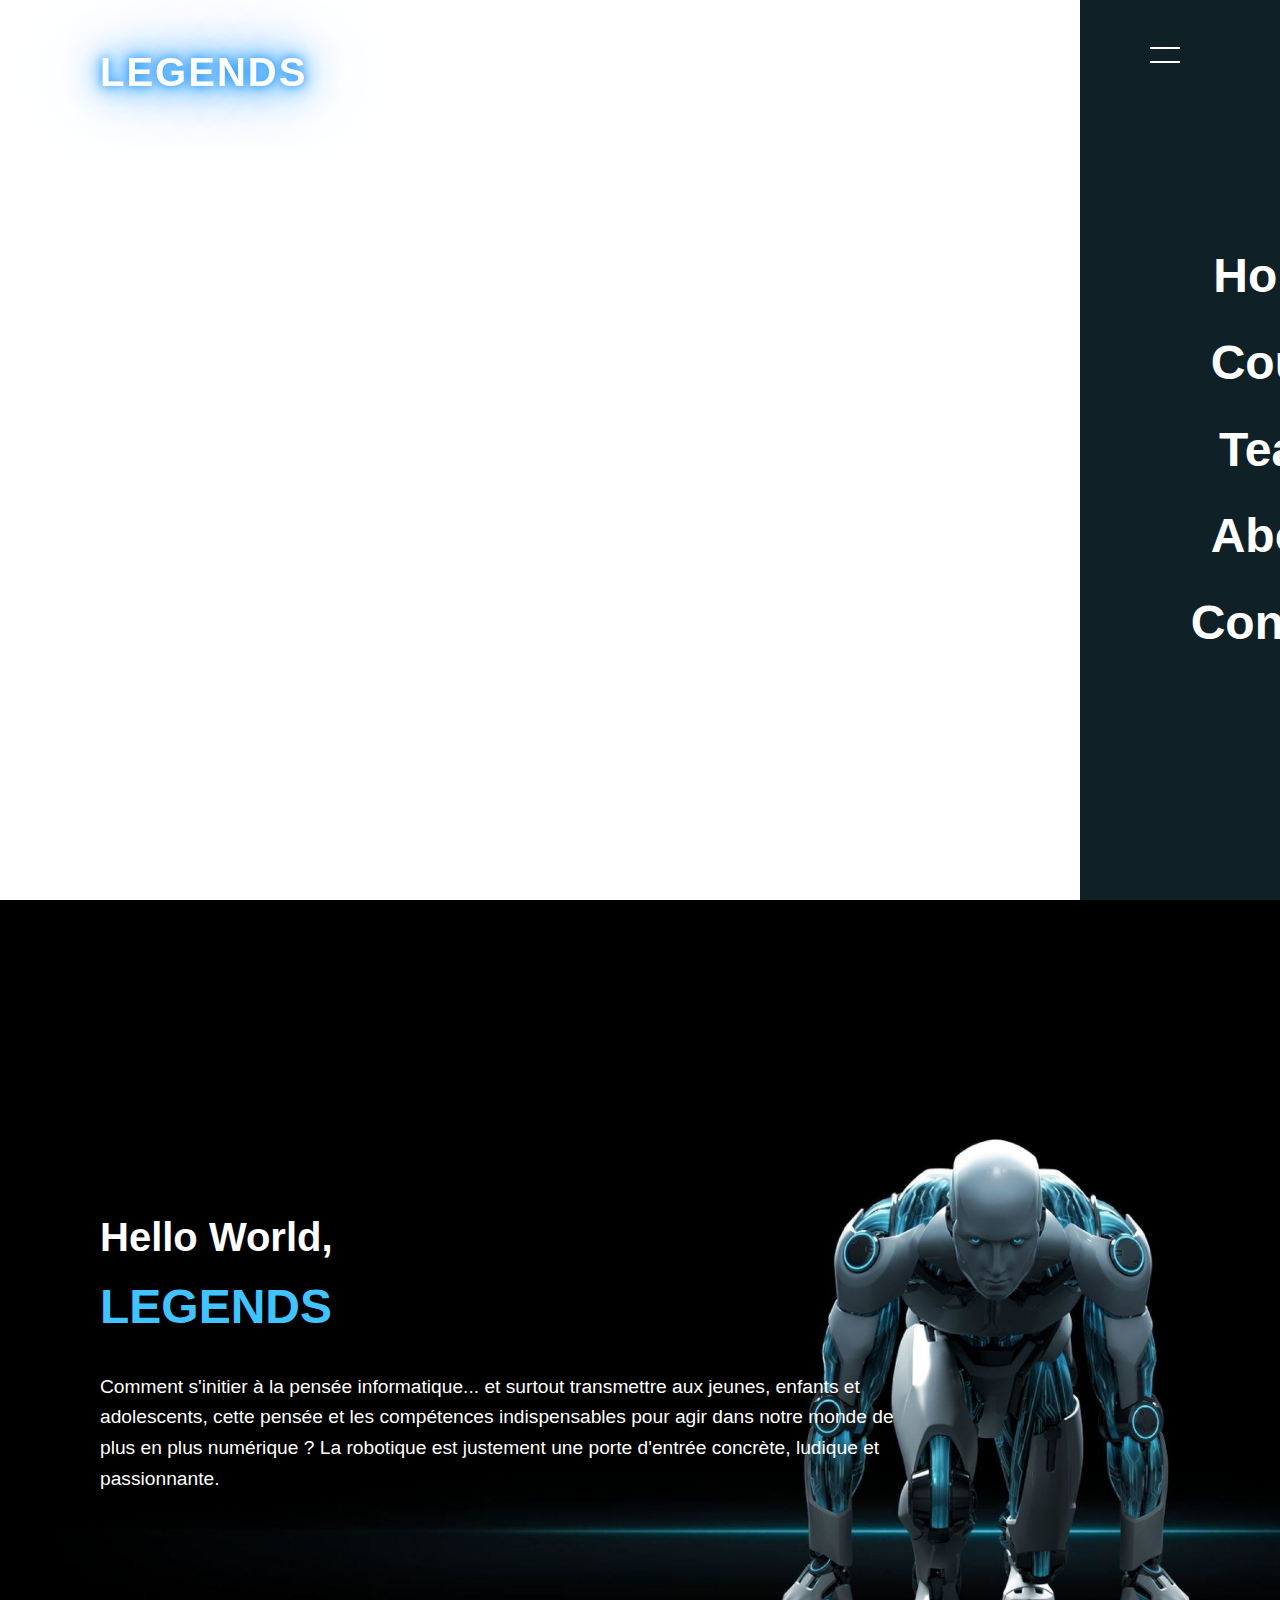
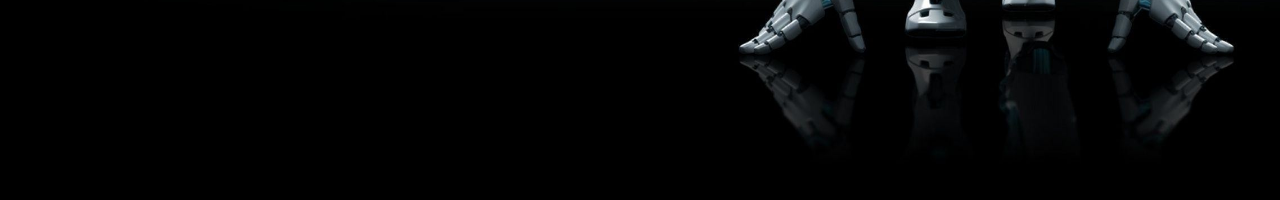
==== index.html @ ca295562 "Update index.html" ====
<!DOCTYPE html>
<html>
<head>
	<title>Robotic</title>
	<link rel="icon"   href="img/robot.png">
	<meta name="viewport" content="width=device-width, initial-scale=1.0">
	<meta charset="utf-8">
	<link rel="stylesheet" type="text/css" href="style/style.css">
</head>
<body>
	<div class="concharger">

  <div class="rain">
    <div class="drop"></div>
    <div class="waves">
      <div></div>
      <div></div>
    </div>
    <div class="splash"></div>
    <div class="particles">
      <div></div>
      <div></div>
      <div></div>
      <div></div>
    </div>
  </div>

  <div class="rain">
    <div class="drop"></div>
    <div class="waves">
      <div></div>
      <div></div>
    </div>
    <div class="splash"></div>
    <div class="particles">
      <div></div>
      <div></div>
      <div></div>
      <div></div>
    </div>
  </div>

  <div class="rain">
    <div class="drop"></div>
    <div class="waves">
      <div></div>
      <div></div>
    </div>
    <div class="splash"></div>
    <div class="particles">
      <div></div>
      <div></div>
      <div></div>
      <div></div>
    </div>
  </div>

  <div class="rain">
    <div class="drop"></div>
    <div class="waves">
      <div></div>
      <div></div>
    </div>
    <div class="splash"></div>
    <div class="particles">
      <div></div>
      <div></div>
      <div></div>
      <div></div>
    </div>
  </div>

  <div class="rain">
    <div class="drop"></div>
    <div class="waves">
      <div></div>
      <div></div>
    </div>
    <div class="splash"></div>
    <div class="particles">
      <div></div>
      <div></div>
      <div></div>
      <div></div>
    </div>
  </div>

  <div class="rain">
    <div class="drop"></div>
    <div class="waves">
      <div></div>
      <div></div>
    </div>
    <div class="splash"></div>
    <div class="particles">
      <div></div>
      <div></div>
      <div></div>
      <div></div>
    </div>
  </div>

  <div class="rain">
    <div class="drop"></div>
    <div class="waves">
      <div></div>
      <div></div>
    </div>
    <div class="splash"></div>
    <div class="particles">
      <div></div>
      <div></div>
      <div></div>
      <div></div>
    </div>
  </div>

  <div class="rain">
    <div class="drop"></div>
    <div class="waves">
      <div></div>
      <div></div>
    </div>
    <div class="splash"></div>
    <div class="particles">
      <div></div>
      <div></div>
      <div></div>
      <div></div>
    </div>
  </div>

  <div class="rain">
    <div class="drop"></div>
    <div class="waves">
      <div></div>
      <div></div>
    </div>
    <div class="splash"></div>
    <div class="particles">
      <div></div>
      <div></div>
      <div></div>
      <div></div>
    </div>
  </div>

</div>
	<div class="containe">
	<header>
	<a href="#" onclick="window.location.reload()" class="logo">Legends</a>	
	<div class="chreta" id="toggle" onclick="toggle()"></div>
	</header>
	<section class="home" id="sec">
		<div class="content">
		<h2>Hello World,<br><span> LEGENDS</span></h2>
		<br>
		<p>Comment s'initier  à la pensée informatique... et surtout transmettre aux jeunes, enfants et adolescents, cette pensée et les compétences indispensables pour agir dans notre monde de plus en plus numérique ? La robotique est justement une porte d'entrée concrète, ludique et passionnante.</p>
		</div>
		</section>

		<section class="home" id="Cours">
		<div class="content">
		<h2><span>Cours :</span></h2>
		<br>
		<p>Currently working on that !</p>
		</div>
		<div class="object"></div>
		</section>

		<section class="home" id="team">
			<h1 style="">Team :</h1>
			<div class="container">
			<div class="box">
				<div class="imgBx">
					<img src="img/faouzi.png">
				</div>
				<div class="conten">
					<h2>Faouzi ELBAKRI</h2>
					<p>19 ans,étudiant de l'ESEFA spécialité informatique,Une de mes compétences est la programmation.</p>
				</div>
			</div>
			<div class="box">
				<div class="imgBx">
					<img src="img/oumaima.png">
				</div>
				<div class="conten">
					<h2>Oumaima GUENNA</h2>
					<p>21 ans ,étudiante de l'ESEFA spécialité informatique, dynamique et courageuse</p>
				</div>
			</div>
			<div class="box">
				<div class="imgBx">
					<img src=" img/issam.png">
				</div>
				<div class="conten">
					<h2>Aissma ZAHID</h2>
					<p>19 ans, étudiant en ESEFA filière Informatique-Enseignement secondaire,Efficace et curieux .</p>
				</div>
			</div>
			<div class="box">
				<div class="imgBx">
					<img src="img/img4.jpg">
				</div>
				<div class="conten">
					<h2>Title</h2>
					<p>Lorem ipsum dolor sit amet, consectetur adipisicing elit, sed do eiusmod
					tempor incididunt ut labore et dolore magna aliqua.</p>
				</div>
			</div>
		</div>
		</section>

		<section class="home" id="about">
			<div class="content">
		<h2><span>About :</span></h2>
		<br>
		<p>Dans ce cours, nous apprendrons comment réaliser un cours de robotique de 10 heures pour les élèves du tronc commun. <br>
		Pour cela, il est nécessaire de définissez quelques notions pédagogiques que vous allez découvrir tout au long de ce cours tels que, la démarche didactique qui est essentielle pour la réalisation d’un cours, la pédagogie et les stratégies utilisées, la didactique, les compétences et les objectifs etc. <br>
		Petite définition avant de passer au plus sérieux <br>
		La <b style="color: #40c3f0">Robotique</b> est la science de la robotisation, de  la conception et la construction de robots ou plus simplement de machines automatiques. Sa pratique réunie des savoir-faire techniques et des connaissances scientifiques des domaines de l'électronique, de l'informatique et de la mécanique
		.</p>
		</div>
		</section>

		<section class="home" id="contact">
			<div class="grouper">
		<form action="index.php" id="form" method="post">
		<h2>Contact Us</h2>
		<div class="row100">
			<div class="col">
				<div class="inputBox">
					<input type="text"  required="required" id="fname" name="fname" form="form">
					<span class="text"> First Name</span>
					<span class="line"></span>
				</div>
			</div>
			<div class="col">
				<div class="inputBox">
					<input type="text"  required="required"  id="lname" name="lname" form="form">
					<span class="text"> Last Name</span>
					<span class="line"></span>
				</div>
			</div>
		</div>
		<div class="row100">
			<div class="col">
				<div class="inputBox">
					<input type="email"  required="required" id="email" name="email" form="form">
					<span class="text"> Email</span>
					<span class="line"></span>
				</div>
			</div>
			<div class="col">
				<div class="inputBox">
					<input form="" type="tel"  required="required" id="tel" name="tel" form="form">
					<span class="text"> Mobile</span>
					<span class="line"></span>
				</div>
			</div>
		</div>
		<div class="row100">
			<div class="col">
				<div class="inputBox textarea" >
					<textarea id="textarea" name="textarea" required="required" form="form" ></textarea>
					<span class="text"> Type your message here</span>
					<span class="line"></span>
				</div>
			</div>
		</div>
		<div class="row100">
			<div class="col">
				<div class="sendico" ></div>
				<input type="submit" value="Send" form="form">
			</div>
		</div>
		</form>	
	</div>
		
		</section>
		<div id="navigation">
			<ul>
				<li><a href="#sec" data-text= "Home">Home</a></li>
				<li><a href="#Cours" data-text= "Cours">Cours</a></li>
				<li><a href="#team" data-text="Team">Team</a></li>
				<li><a href="#about" data-text= "About">About</a></li>
				<li><a href="#contact" data-text= "Contact">Contact</a></li>
			</ul>
		</div>
	
 	</div>
		<script src="js/script.js"></script>
</body>
</html>
---- style/style.css ----
@import	url('https://fonts.google.com/specimen/Baloo+Paaji+2?sidebar.open&selection.family=Baloo+Paaji+2:wght@600');
*
{
	margin: 0;
	padding : 0;
	box-sizing: border-box;
	font-family: 'Baloo Paaji 2', sans-serif;
}
$black: #fff;
$white: #000;

@mixin pseudo ($content: '') {
  position: absolute;
  content: $content;
}


.concharger {
  font-family: 'Roboto', sans-serif;
  font-size: 1rem;
  line-height: 1.5;
  display: flex;
  align-items: center;
  justify-content: center;
  margin: 0;
  min-height: 100vh;
  background: $white;
  overflow: hidden;
}

#concharger{
  position: relative;
  transform: scale(0.715);
}

.divider {
  position: absolute;
  z-index: 2;
  top: 65px;
  left: 200px;
  width: 50px;
  height: 15px;
  background: $white;
}

.loading-text {
  position: relative;
  font-size: 3.75rem;
  font-weight: 300;
  margin: 0;
  white-space: nowrap;
  &::before {
    // For dot
    @include pseudo;
    z-index: 1;
    top: 40px;
    left: 115px;
    width: 6px;
    height: 6px;
    background: $black;
    border-radius: 50%;
    animation: dotMove 1800ms cubic-bezier(0.25,0.25,0.75,0.75) infinite;
  }
  .letter {
    display: inline-block;
    position: relative;
    color: $black;
    letter-spacing: 5px;
    &:nth-child(1) {
      // For the letter "L"
      transform-origin: 100% 70%;
      transform: scale(1, 1.275);
      &::before {
        @include pseudo;
        top: 20px;
        left: 0;
        width: 15px;
        height: 40px;
        background: $white;
        transform-origin: 100% 0;
        animation: lineStretch 1800ms cubic-bezier(0.25,0.25,0.75,0.75) infinite;
      }
    }
    &:nth-child(5) {
      // For the letter "i"
      transform-origin: 100% 70%;
      animation: letterStretch 1800ms cubic-bezier(0.25,0.23,0.73,0.75) infinite;
      &::before {
        @include pseudo;
        top: 15px;
        left: 2px;
        width: 9px;
        height: 15px;
        background: $white;
      }
    }
  }
}

// For the dot
@keyframes dotMove {
	0%, 100% {
    transform: rotate(180deg) translate(-110px, -10px) rotate(-180deg);
	}
	50% {
    transform: rotate(0deg) translate(-111px, 10px) rotate(0deg);
	}
}

// For the letter "i"
@keyframes letterStretch {
  0%, 100% {
    transform: scale(1, 0.35);
    transform-origin: 100% 75%;
  }
  8%, 28% {
    transform: scale(1, 2.125);
    transform-origin: 100% 67%;
  }
  37% {
    transform: scale(1, 0.875);
    transform-origin: 100% 75%;
  }
  46% {
    transform: scale(1, 1.03);
    transform-origin: 100% 75%;
  }
  50%, 97% {
    transform: scale(1);
    transform-origin: 100% 75%;
  }
}

// For the letter "L"
@keyframes lineStretch {
  0%, 45%, 70%, 100% {
    transform: scaleY(0.125);
  }
  49% {
    transform: scaleY(0.75);
  }
  50% {
    transform: scaleY(0.875);
  }
  53% {
    transform: scaleY(0.5);
  }
  60% {
    transform: scaleY(0);
  }
  68% {
    transform: scaleY(0.18);
  }
}

@media(min-width: 48rem) {
  #concharger {
    transform: scale(0.725rem);
  }
}

@media(min-width: 62rem) {
  #concharger {
    transform: scale(0.85);
  }
}
//hide when load finish
.concharger.hidden {
    animation: fadeOut 1s;
    animation-fill-mode: forwards;
}

@keyframes fadeOut {
    100% {
        opacity: 0;
        visibility: hidden;
    }
}





h1{
	position: absolute; top: 20%;left: 10%; color : #40c3ff; font-size: 2.5em;
}
.containe {
  width: 100%;
  height: 100vh;
  line-height: 1.6;
  /* CSS Smooth Scroll */
  overflow-y: scroll; 
  scroll-behavior: smooth;
  scroll-snap-type: y ;
}
::-webkit-scrollbar
{
	width: 0;
}

header{
	position: fixed;
	top: 0;
	left: 0;
	width:100%;
	display: flex;
	justify-content: space-between;
	padding: 40px 100px;
	z-index: 10000;
	transition: 0.6s; 
}
header .logo{
	position: relative;
	font-weight: 700;
	color: #fff;
	text-decoration: none;
	font-size: 2.5em;
	text-transform: uppercase;
	letter-spacing: 2px;
	transition: 0.6s;
}
header	#toggle{
	position: relative;
	width: 30px;
	height: 30px;
	cursor: pointer;
	transition: 0.7s;
}
header	#toggle::before{
	content: '';
	position: absolute;
	top: 7px;
	width: 100%;
	height: 2px;
	background: #fff;
}
header	#toggle::after{
	content: '';
	position: absolute;
	bottom:  7px;
	width: 100%;
	height: 2px;
	background: #fff;
}
header a.logo{
	text-shadow: 0 0 10px #2196ff , 0 0 20px #2196ff ,0 0 40px #2196ff ,0 0 80px #2196ff ;
}
header a.logo:hover{
	text-shadow: 0 0 10px #24FE41 , 0 0 20px #24FE41 ,0 0 40px #24FE41 ,0 0 80px #24FE41 ;
}

.chreta.active::before{
	top: 25%;
	left: 25%;
	transform: translate(-50%,-50%) rotate(45deg);
}
.chreta.active::after{
	top: 25%;
	left: 25%;
	transform: translate(-50%,-50%) rotate(-45deg);
}
section {
	position: relative;
	width: 100%;
	min-height: 100vh;
	padding:100px;
	background: url('../img/robot.jpg');  
	background-size: cover;
	display: flex;
	align-items: center;
	transition: 0.5s;
	z-index: 2;
	scroll-snap-align: center;
}
.home.active , .chreta.active {
	transform: translateX(-400px);
}
#navigation{
	position: fixed;
	top: 0;
	right :-200px ;
	width: 400px;
	height: 100vh;
	background: #0F2027;
	z-index: 1;
	display: grid;
	place-items	: center;
	transition: 0.5s;

}
#navigation.active{
	right: 0;
}
#navigation ul
{
  position: relative;
}
#navigation ul li
{
  list-style: none;
  text-align: center;
}
#navigation ul li a
{
  color: #fff;
  text-decoration: none;
  font-size: 3em;
  padding: 5px 20px;
  display: inline-flex;
  font-weight: 700;
  transition: 0.5s;
}
#navigation ul:hover li a
{
  color: #0002;
}
#navigation ul li:hover a
{
  color: #000;
  background: rgba(255,255,255,1);

}
#navigation ul li a:before
{
  content: '';
  position: absolute;
  top: 50%;
  left: 40%;
  transform: translate(-50%,-50%) rotate(90deg);
  display: flex;
  justify-content: center;
  align-items: center;
  font-size: 4em;
  color: rgba(0,0,0,.1);
  border-radius: 50%;
  z-index: -1;
  opacity: 0;
  font-weight: 1000;
  filter: blur(2px);
  text-transform: uppercase;
  letter-spacing: 500px;
  transition: letter-spacing 0.5s,left 0.5s;
}
#navigation ul li a:hover:before
{
  content: attr(data-text);
  opacity: 1;
  left: 50%;
  letter-spacing: 10px;
  width: 1800px;
  height: 1800px;
}
#navigation ul li:nth-child(6n+1) a:before
{
  background-image: linear-gradient(90deg,#56CCF2 ,#2F80ED );
}
#navigation ul li:nth-child(6n+2) a:before
{
	background-image: linear-gradient(-90deg, #fc67fa ,#f4c4f3 );
}
#navigation ul li:nth-child(6n+3) a:before
{
	background-image: linear-gradient(-90deg, #FF5F6D ,#FFC371 );
}
#navigation ul li:nth-child(6n+4) a:before
{
	background-image: linear-gradient(90deg, #38ef7d ,#11998e );
}
#navigation ul li:nth-child(6n+5) a:before
{
	background-image: linear-gradient(90deg, #DA22FF, #9733EE);
}

.content{
	z-index: 3;
	max-width: 800px;
}
.content h2{
	color: #fff;
	font-size: 2.5em;
}
.content h2 span{
	color : #40c3ff;
	font-size: 1.2em;
}
.content p,.conten p {
	font-size : 1.2em;
	color :#fff;
	font-weight: 300;
}


@media(max-width: 767px)
{
	header{
		padding: 20px 50px;
	}
	.home{
		padding: 100px 50px 150px;
	}
	header .logo{
		font-size: 1.5em;
	}
	.home .content p ,
	.home .content a
	{
		font-size: 1em;
	}
	.home.active ,.chreta.active
	{
		transform: translateX(-250px);
	}
	#navigation 
	{
		width: 250px;
	}
	#navigation ul li a
	{
		font-size: 1.5em;
		margin: 5px 0 ;
	}
	.object {
		min-height: 299;
		width: 60%;
		height: 35%;
 		animation: MoveUpDown 3s ease-in-out infinite ;
 		position: absolute;
 		right: 5%;
		bottom: 15%;
		opacity: 20%;
	}
	h2{
		font-size: 1.5em
	}
	h1{
	position: absolute; top: 10%;left: 5%; color : #40c3ff; font-size: 1.5em;
	}

}


section#Cours{
	background: black;
  	z-index: 2;
}


section#team{
	background: black;
  	z-index: 2;
}
section#about {
  background: url('../img/courseeeeee.png') no-repeat center center/cover;
  	z-index: 2;
}

section#contact {
  background:black;
  	z-index: 2;
}




.container
{
	position: relative;
	width: 100%;
	display: flex;
	flex-wrap: wrap;
	justify-content: space-around;
}
.container .box
{
	position: relative;
	width: 280px;
	height: 400px;
	margin: 20px 0;
	box-sizing: border-box;
	overflow: hidden;
}
.container .box .imgBx
{
	position: absolute;
	top: 0;
	left: 0;
	width: 100%;
	height: 100%;
	background: #000;
	clip-path: circle(400px at center 100px);
	transition: 0.5s;
	transition-delay: 0.5s;
	box-shadow: 0 0 10px #2196ff,0 0 40px #2196ff,0 0 80px #2196ff;
}
.container .box:hover .imgBx
{
	clip-path: circle(80px at center 100px);
	transition-delay: 0s;

}
.container .box .imgBx img
{
	position: absolute;
	top: 0;
	left: 0;
	width: 100%;
	height: 100%;
	object-fit: cover;

}
.container .box .conten
{
	position: absolute;
	left: 0;
	bottom: 0;
	width: 100%;
	height: 55%;
	padding: 20px;
	box-sizing: border-box;
	text-align: center;

}
.container .box .conten h2
{
	color: #fff;
	margin: 0;
	padding: 0;
}
.container .box .conten a
{
	text-decoration: none;
	background: #fff;
	color: #fff;
	font-size: 1em;
	padding: 5px;
	display: inline-block;
}
.container .box .conten h2,
.container .box .conten p,
.container .box .conten a
{
	opacity: 0;
	transition: 0.5s;
	transform: translateY(20px);
}
.container .box:hover .conten h2
{
	opacity: 1;
	transform: translateY(0);
	transition-delay: 0.5s
}
.container .box:hover .conten p
{
	opacity: 1;
	transform: translateY(0);
	transition-delay: 0.7s
}
.container .box:hover .conten a
{
	opacity: 1;
	transform: translateY(0);
	transition-delay: 0.9s
}

div .object{
	content: url('../img/robot.png');
}
.object {
  min-height: 299;
  min-width: 272;
  animation: MoveUpDown 3s ease-in-out infinite ;
  position: absolute;
  right: 10%;
  bottom: 25%;

}

@keyframes MoveUpDown {
  0%, 100% {
  	right: 10%;
    bottom: 25%;
  }
  50% {
    right: 10%;
    bottom: 15%;
  }
}




.grouper {
  width: 100%;
  padding:20px;
}
.grouper h2{
  width: 100%;
  color: #45f3ff;
  font-size: 36px 
}
.grouper .row100{
  position: relative;
  width: 100%;
  display: grid;
  grid-template-columns: repeat(auto-fit,minmax(300px,1fr));
} 
.grouper .row100 .col {
  position: relative;
  width: 100%;
  padding: 0 10px;
  margin: 30px 0 10px;
  transition: 0.5s
}
.grouper .row100 .inputBox {
  position: relative;
  width: 100%;
  height: 40px;
  color: #45f3ff;
}

.grouper .row100 .inputBox input,
.grouper .row100 .inputBox.textarea textarea{
  position: absolute;
  width: 100%;
  height: 100%;
  background: transparent;
  box-shadow: none;
  border: none;
  outline: none;
  font-size: 18px;
  padding: 0 10px;
  z-index: 1;
  color: #000;
}
.grouper .row100 .inputBox .text{
  position: absolute;
  top: 0;
  left: 0;
  line-height: 40px;
  font-size: 18px;
  padding: 0 10px;
  display: block;
  transition: 0.5s;
  pointer-events: none; 
}
.grouper .row100 .inputBox input:focus + .text, 
.grouper .row100 .inputBox input:valid + .text,
.grouper .row100 .inputBox input:focus + .email, 
.grouper .row100 .inputBox input:valid + .email{
 top: -35px;
 left: -10px;
}
.grouper .row100 .inputBox .line{
  position: absolute;
  bottom: 0;
  display: block;
  width: 100%;
  height: 2px;
  background: #54f3ff;
  transition: 0.5s;
  border-radius: 2px;
  pointer-events: none;
}
.grouper .row100 .inputBox input:focus ~ .line, 
.grouper .row100 .inputBox input:valid ~ .line{
  height: 100%;
}
.grouper .row100 .inputBox.textarea{
  position: relative;
  width: 100%;
  height: 100px;
  padding: 10px 0;
}
.grouper .row100 .inputBox.textarea textarea{
  height: 100%;
  resize: none;
}
.grouper .row100 .inputBox textarea:focus + .text, 
.grouper .row100 .inputBox textarea:valid + .text{
 top: -35px;
 left: -10px;
}
.grouper .row100 .inputBox textarea:focus ~ .line, 
.grouper .row100 .inputBox textarea:valid ~ .line{
  height: 100%;
}
input[type="submit"]{
  border: none;
  padding: 7px 35px;
  cursor: pointer;
  outline: none;
  background: #45f3ff;
  color: #000;
  font-size: 18px;
  border-radius: 2px;
}
div .sendico{
  position: absolute;
  max-width: 25px;
  max-height: 25px;
  content: url('../img/send.png');
  z-index: 5;
  left: 14px;
  top: 5px;
}
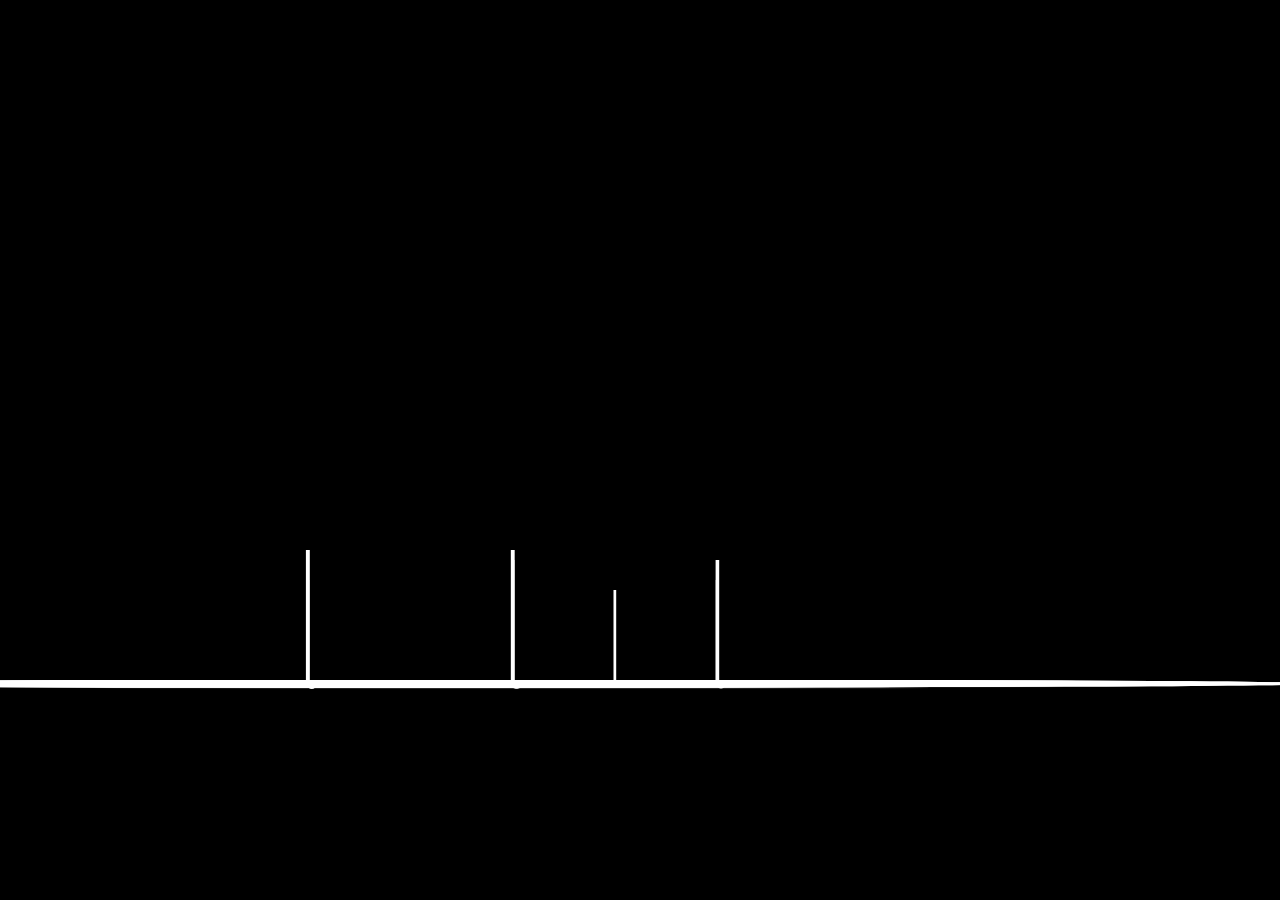
==== commit e45e68b2: "Update index.html" ====
--- a/index.html
+++ b/index.html
@@ -7,23 +7,11 @@
 	<meta charset="utf-8">
 	<link rel="stylesheet" type="text/css" href="style/style.css">
 </head>
-<body>
-	<div class="concharger">
-
-  <div class="rain">
-    <div class="drop"></div>
-    <div class="waves">
-      <div></div>
-      <div></div>
-    </div>
-    <div class="splash"></div>
-    <div class="particles">
-      <div></div>
-      <div></div>
-      <div></div>
-      <div></div>
-    </div>
-  </div>
+<body onload="des()">
+	<div class="balck" dir="balck"></div>
+	<div class="concharger" id="concharger">
+
+	  <div class="rain"></div>
 
   <div class="rain">
     <div class="drop"></div>
@@ -146,6 +134,7 @@
   </div>
 
 </div>
+
 	<div class="containe">
 	<header>
 	<a href="#" onclick="window.location.reload()" class="logo">Legends</a>	
@@ -163,7 +152,7 @@
 		<div class="content">
 		<h2><span>Cours :</span></h2>
 		<br>
-		<p>Currently working on that !</p>
+		<p>Comment s'initier  à la pensée informatique... et surtout transmettre aux jeunes, enfants et adolescents, cette pensée et les compétences indispensables pour agir dans notre monde de plus en plus numérique ? La robotique est justement une porte d'entrée concrète, ludique et passionnante.</p>
 		</div>
 		<div class="object"></div>
 		</section>
@@ -224,57 +213,28 @@
 		</section>
 
 		<section class="home" id="contact">
-			<div class="grouper">
-		<form action="index.php" id="form" method="post">
-		<h2>Contact Us</h2>
-		<div class="row100">
-			<div class="col">
-				<div class="inputBox">
-					<input type="text"  required="required" id="fname" name="fname" form="form">
-					<span class="text"> First Name</span>
-					<span class="line"></span>
-				</div>
-			</div>
-			<div class="col">
-				<div class="inputBox">
-					<input type="text"  required="required"  id="lname" name="lname" form="form">
-					<span class="text"> Last Name</span>
-					<span class="line"></span>
-				</div>
-			</div>
-		</div>
-		<div class="row100">
-			<div class="col">
-				<div class="inputBox">
-					<input type="email"  required="required" id="email" name="email" form="form">
-					<span class="text"> Email</span>
-					<span class="line"></span>
-				</div>
-			</div>
-			<div class="col">
-				<div class="inputBox">
-					<input form="" type="tel"  required="required" id="tel" name="tel" form="form">
-					<span class="text"> Mobile</span>
-					<span class="line"></span>
-				</div>
-			</div>
-		</div>
-		<div class="row100">
-			<div class="col">
-				<div class="inputBox textarea" >
-					<textarea id="textarea" name="textarea" required="required" form="form" ></textarea>
-					<span class="text"> Type your message here</span>
-					<span class="line"></span>
-				</div>
-			</div>
-		</div>
-		<div class="row100">
-			<div class="col">
-				<div class="sendico" ></div>
-				<input type="submit" value="Send" form="form">
-			</div>
-		</div>
-		</form>	
+				<div class="grouper">
+		<div class="box">
+			<div class="icon">
+				<i class="fa fa-mobile" aria-hidden="true"></i>
+				<h4>Mobile</h4>
+				<h3>+212 6-32-32-38-56</h3>
+			</div>
+		</div>
+		<div class="box">
+			<div class="icon">
+				<i class="fa fa-envelope" aria-hidden="true"></i>
+				<h4>Email<h4>
+				<h3>faouzielbakri@gmail.com</h3>
+			</div>
+		</div>
+		<div class="box">
+			<div class="icon">
+				<i class="fa fa-university" aria-hidden="true"></i>
+				<h4>University</h4>
+				<h3>ESEFA : license d'education Informatique</h3>
+			</div>
+		</div>
 	</div>
 		
 		</section>
--- a/style/style.css
+++ b/style/style.css
@@ -6,176 +6,295 @@
 	box-sizing: border-box;
 	font-family: 'Baloo Paaji 2', sans-serif;
 }
-$black: #fff;
-$white: #000;
-
-@mixin pseudo ($content: '') {
+
+
+.balck{
+  position: fixed;
+  width: 100%;
+  height: 100vh;
+  background: black;
+  z-index:  5000000;
+}
+
+.concharger{
+  z-index:  100000000;
+  top: 20%;
+  position: fixed;
+  width: 100%;
+  height: 100vh;
+  min-width: 80%;
+  max-width: 800px;
+  max-height: 500px;
+  display: grid;
+  grid-template-columns: repeat(1, 1fr);
+  grid-template-rows: repeat(1, 1fr);
+}
+
+.row{
+  display: flex;
+  justify-content: center;
+  align-items: center;
+}
+
+.rain{
+  position: relative;
+  width: 100%;
+  height: 100%;
+}
+
+.rain:nth-of-type(1){
+  --duration: 2.7s;
+  --delay: 1s;
+  transform: translate(10%, 10%) scale(0.9);
+}
+
+.rain:nth-of-type(2){
+  --duration: 2.1s;
+  --delay: 1.2s;
+  transform: translate(-20%, 40%) scale(1.3);
+}
+
+.rain:nth-of-type(3){
+  --duration: 2.3s;
+  --delay: 2s;
+  transform: translate(0%, 50%) scale(1.1);
+}
+
+.rain:nth-of-type(4){
+  --duration: 2s;
+  --delay: 4s;
+  transform: translate(0%, -10%) scale(1.2);
+}
+
+.rain:nth-of-type(5){
+  --duration: 2.5s;
+  --delay: 0s;
+  transform: translate(10%, 0%) scale(0.9);
+}
+
+.rain:nth-of-type(6){
+  --duration: 2s;
+  --delay: 2.7s;
+  transform: translate(-20%, 0%) scale(1);
+}
+
+.rain:nth-of-type(7){
+  --duration: 1.8s;
+  --delay: 1.3s;
+  transform: translate(20%, -40%) scale(1.2);
+}
+
+.rain:nth-of-type(8){
+  --duration: 2.2s;
+  --delay: 0s;
+  transform: translate(20%, 0%) scale(1);
+}
+
+.rain:nth-of-type(9){
+  --duration: 2s;
+  --delay: 0.5s;
+  transform: translate(0%, -10%) scale(1.3);
+}
+
+.drop{
+  background-color: white;
+  width: 3px;
+  height: 100px;
   position: absolute;
-  content: $content;
-}
-
-
-.concharger {
-  font-family: 'Roboto', sans-serif;
-  font-size: 1rem;
-  line-height: 1.5;
-  display: flex;
-  align-items: center;
-  justify-content: center;
-  margin: 0;
-  min-height: 100vh;
-  background: $white;
-  overflow: hidden;
-}
-
-#concharger{
-  position: relative;
-  transform: scale(0.715);
-}
-
-.divider {
+  top: calc(50% - 100px); 
+  left: calc(50% - 1.5px);
+  animation-name: fall;
+  animation-duration: var(--duration);
+  animation-delay: var(--delay);
+  animation-iteration-count: infinite;
+  animation-timing-function: ease-in;
+  animation-fill-mode: backwards;
+}
+
+@keyframes fall{
+  0%{
+    transform: translateY(-120vh);
+  }
+  45%{
+    transform: translateY(0%);
+    opacity: 1;
+  }
+  46%{
+    opacity: 0;
+  }
+  100%{
+    opacity: 0;
+  }
+}
+
+.waves > div{
   position: absolute;
-  z-index: 2;
-  top: 65px;
-  left: 200px;
-  width: 50px;
-  height: 15px;
-  background: $white;
-}
-
-.loading-text {
-  position: relative;
-  font-size: 3.75rem;
-  font-weight: 300;
-  margin: 0;
-  white-space: nowrap;
-  &::before {
-    // For dot
-    @include pseudo;
-    z-index: 1;
-    top: 40px;
-    left: 115px;
-    width: 6px;
-    height: 6px;
-    background: $black;
-    border-radius: 50%;
-    animation: dotMove 1800ms cubic-bezier(0.25,0.25,0.75,0.75) infinite;
-  }
-  .letter {
-    display: inline-block;
-    position: relative;
-    color: $black;
-    letter-spacing: 5px;
-    &:nth-child(1) {
-      // For the letter "L"
-      transform-origin: 100% 70%;
-      transform: scale(1, 1.275);
-      &::before {
-        @include pseudo;
-        top: 20px;
-        left: 0;
-        width: 15px;
-        height: 40px;
-        background: $white;
-        transform-origin: 100% 0;
-        animation: lineStretch 1800ms cubic-bezier(0.25,0.25,0.75,0.75) infinite;
-      }
-    }
-    &:nth-child(5) {
-      // For the letter "i"
-      transform-origin: 100% 70%;
-      animation: letterStretch 1800ms cubic-bezier(0.25,0.23,0.73,0.75) infinite;
-      &::before {
-        @include pseudo;
-        top: 15px;
-        left: 2px;
-        width: 9px;
-        height: 15px;
-        background: $white;
-      }
-    }
-  }
-}
-
-// For the dot
-@keyframes dotMove {
-	0%, 100% {
-    transform: rotate(180deg) translate(-110px, -10px) rotate(-180deg);
-	}
-	50% {
-    transform: rotate(0deg) translate(-111px, 10px) rotate(0deg);
-	}
-}
-
-// For the letter "i"
-@keyframes letterStretch {
-  0%, 100% {
-    transform: scale(1, 0.35);
-    transform-origin: 100% 75%;
-  }
-  8%, 28% {
-    transform: scale(1, 2.125);
-    transform-origin: 100% 67%;
-  }
-  37% {
-    transform: scale(1, 0.875);
-    transform-origin: 100% 75%;
-  }
-  46% {
-    transform: scale(1, 1.03);
-    transform-origin: 100% 75%;
-  }
-  50%, 97% {
+  top:0px;
+  left: 0px;
+  right: 0px;
+  bottom: 0px;
+  border-radius: 50%;
+  border: solid white 3px;
+  animation-name: spread;
+  animation-duration: var(--duration);
+  animation-delay: var(--delay);
+  animation-iteration-count: infinite;
+  animation-timing-function: ease-out;
+  animation-fill-mode: backwards;
+}
+
+.waves > div:nth-child(2){
+  animation-delay: calc(var(--delay) + 0.3s);
+  animation-timing-function: linear;
+}
+
+@keyframes spread{
+  0%{
+    transform: scale(0);
+    opacity: 1;
+  }
+  40%{
+    transform: scale(0);
+    opacity: 1;
+  }
+
+  100%{
     transform: scale(1);
-    transform-origin: 100% 75%;
-  }
-}
-
-// For the letter "L"
-@keyframes lineStretch {
-  0%, 45%, 70%, 100% {
-    transform: scaleY(0.125);
-  }
-  49% {
-    transform: scaleY(0.75);
-  }
-  50% {
-    transform: scaleY(0.875);
-  }
-  53% {
-    transform: scaleY(0.5);
-  }
-  60% {
-    transform: scaleY(0);
-  }
-  68% {
-    transform: scaleY(0.18);
-  }
-}
-
-@media(min-width: 48rem) {
-  #concharger {
-    transform: scale(0.725rem);
-  }
-}
-
-@media(min-width: 62rem) {
-  #concharger {
-    transform: scale(0.85);
-  }
-}
-//hide when load finish
-.concharger.hidden {
-    animation: fadeOut 1s;
-    animation-fill-mode: forwards;
-}
-
-@keyframes fadeOut {
-    100% {
-        opacity: 0;
-        visibility: hidden;
-    }
-}
+    opacity: 0;
+  }
+}
+
+
+.splash{
+  position: absolute;
+  top: 10%;
+  bottom: 50%;
+  left: 35%;
+  right: 35%;
+  border-radius: 8px;
+  clip-path: polygon(7% 100%, 5% 95%, 3% 80%, 11% 50%, 17% 38%, 23% 44%, 30% 53%, 37% 28%, 40% 29%, 45% 43%, 51% 53%, 59% 36%, 64% 22%, 67% 23%, 70% 34%, 72% 46%, 79% 37%, 83% 37%, 93% 61%, 96% 76%, 96% 94%, 94% 100%);
+  background-color: white;
+  transform-origin: bottom;
+  animation-name: splash;
+  animation-duration: var(--duration);
+  animation-delay: var(--delay);
+  animation-iteration-count: infinite;
+  animation-timing-function: ease-out;
+  animation-fill-mode: backwards;
+}
+
+@keyframes splash{
+  0%{
+    transform: scale(0.3, 0);
+  }
+
+  49%{
+    transform: scale(0.3, 0);
+  }
+
+  50%{
+    transform: scale(0.3, 0.3);
+  }
+
+  60%{
+    transform: scale(0.7, 1);
+  }
+
+  90%{
+    transform: scale(1, 0);
+  }
+
+  100%{
+    transform: scale(1, 0);
+  }
+}
+
+.particles > div{
+  position: absolute; 
+  border-radius: 100%;
+  background-color: white;
+  animation-duration: var(--duration);
+  animation-delay: var(--delay);
+  animation-iteration-count: infinite;
+  animation-timing-function: ease;
+  animation-fill-mode: backwards;
+}
+
+.particles > div:nth-child(1){
+  width: 7px;
+  height: 7px;
+  top: 50%;
+  left: 50%;
+  animation-name: jumpLeft;
+}
+
+.particles > div:nth-child(2){
+  width: 5px;
+  height: 5px;
+  top: 30%;
+  left: 50%;
+  animation-name: jumpLeft;
+  animation-delay: calc(var(--delay) + 0.1s);
+}
+
+.particles > div:nth-child(3){
+  width: 3px;
+  height: 3px;
+  top: 20%;
+  left: 70%;
+  animation-name: jumpRight;
+  animation-delay: calc(var(--delay) + 0.15s);
+}
+
+.particles > div:nth-child(4){
+  width: 5px;
+  height: 5px;
+  top: 30%;
+  left: 50%;
+  animation-name: jumpRight;
+  animation-delay: calc(var(--delay) + 0.3s);
+}
+
+@keyframes jumpLeft{
+  0%{
+    transform: translate(0,0) scale(0);
+  }
+
+  45%{
+    transform: translate(0,0) scale(0);
+  }
+
+  60%{
+    transform: translate(-50px, -90px) scale(1);
+  }
+
+  100%{
+    transform: translate(-60px, 0px) scale(0.1);
+  }
+}
+
+@keyframes jumpRight{
+  0%{
+    transform: translate(0,0) scale(0);
+  }
+
+  45%{
+    transform: translate(0,0) scale(0);
+  }
+
+  60%{
+    transform: translate(30px, -80px) scale(1);
+  }
+
+  100%{
+    transform: translate(50px, 0px) scale(0.1);
+  }
+}
+
+
+
+
+
 
 
 
@@ -704,3 +823,16 @@
   top: 5px;
 }
 
+
+
+.concharger.hidden {
+    animation: fadeOut 1s;
+    animation-fill-mode: forwards;
+}
+
+@keyframes fadeOut {
+    100% {
+        opacity: 0;
+        visibility: hidden;
+    }
+}
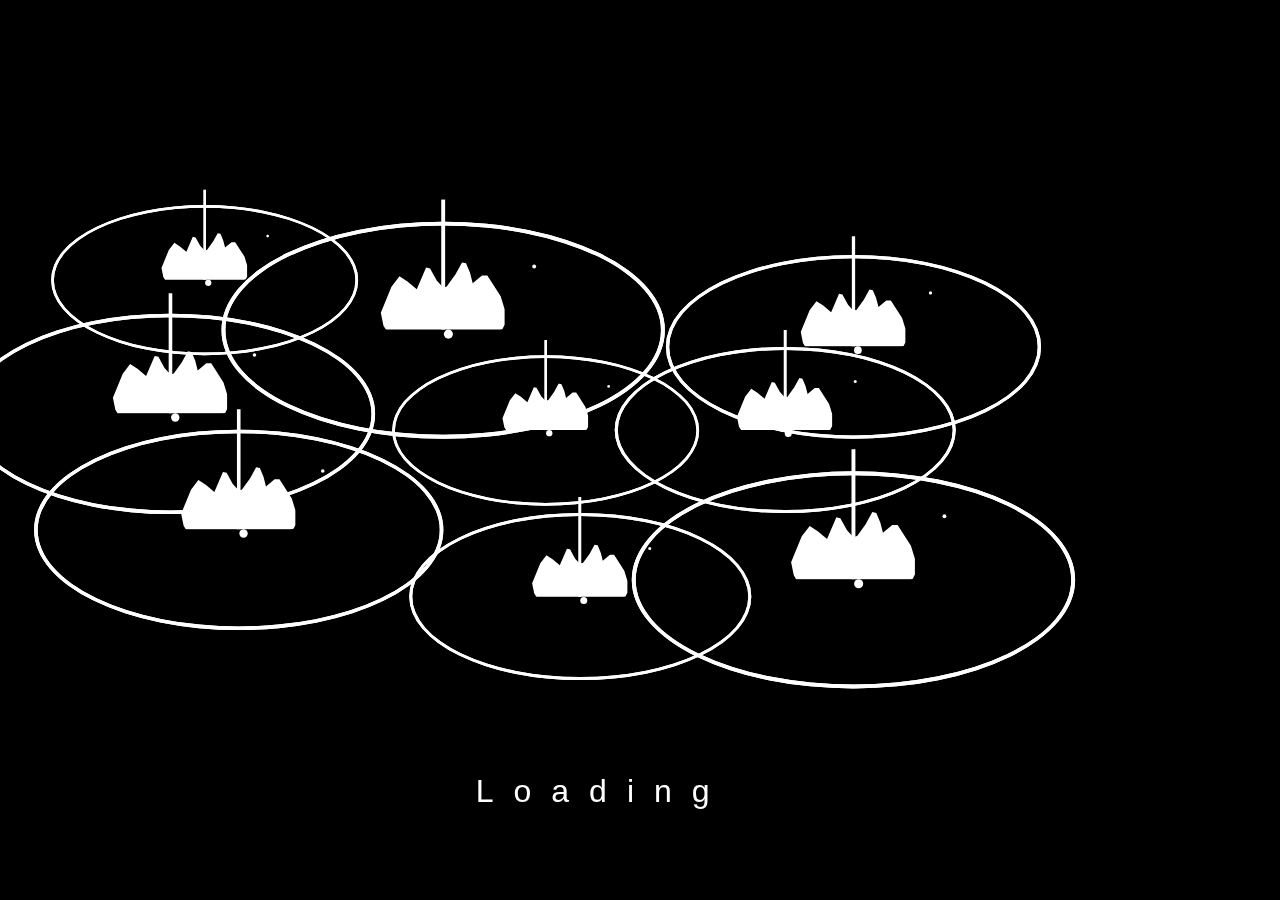
==== commit fd00bf2c: "Update index.html" ====
--- a/index.html
+++ b/index.html
@@ -8,11 +8,24 @@
 	<link rel="stylesheet" type="text/css" href="style/style.css">
 </head>
 <body onload="des()">
-	<div class="balck" dir="balck"></div>
+	<div class="balck" dir="balck"><h2>Loading</h2></div>
 	<div class="concharger" id="concharger">
-
-	  <div class="rain"></div>
-
+		
+  <div class="rain">
+    <div class="drop"></div>
+    <div class="waves">
+      <div></div>
+      <div></div>
+    </div>
+    <div class="splash"></div>
+    <div class="particles">
+      <div></div>
+      <div></div>
+      <div></div>
+      <div></div>
+    </div>
+  </div>	
+	  
   <div class="rain">
     <div class="drop"></div>
     <div class="waves">
@@ -152,7 +165,7 @@
 		<div class="content">
 		<h2><span>Cours :</span></h2>
 		<br>
-		<p>Comment s'initier  à la pensée informatique... et surtout transmettre aux jeunes, enfants et adolescents, cette pensée et les compétences indispensables pour agir dans notre monde de plus en plus numérique ? La robotique est justement une porte d'entrée concrète, ludique et passionnante.</p>
+		<p>Pour accéder aux cours cliquez ici : <a href="pdf-sitetest.html">LES FICHES</a></p>
 		</div>
 		<div class="object"></div>
 		</section>
@@ -192,9 +205,8 @@
 					<img src="img/img4.jpg">
 				</div>
 				<div class="conten">
-					<h2>Title</h2>
-					<p>Lorem ipsum dolor sit amet, consectetur adipisicing elit, sed do eiusmod
-					tempor incididunt ut labore et dolore magna aliqua.</p>
+					<h2>Marwan SABIR</h2>
+					<p>Étudiant universitaire, âgé de 20 ans, spécialisé dans les études informationnelles, l'un de mes passe-temps préférés est la programmation et le design</p>
 				</div>
 			</div>
 		</div>
--- a/style/style.css
+++ b/style/style.css
@@ -1,19 +1,32 @@
-@import	url('https://fonts.google.com/specimen/Baloo+Paaji+2?sidebar.open&selection.family=Baloo+Paaji+2:wght@600');
+@import "https://fonts.google.com/specimen/Nunito?sidebar.open&selection.family=Nunito:ital,wght@1,600";
 *
 {
 	margin: 0;
 	padding : 0;
 	box-sizing: border-box;
-	font-family: 'Baloo Paaji 2', sans-serif;
-}
-
-
+	font-family: 'Nunito', sans-serif;
+}
+
+.content a{
+  text-decoration: none ; 
+  color: #40c3f0
+}
 .balck{
   position: fixed;
   width: 100%;
   height: 100vh;
   background: black;
   z-index:  5000000;
+}
+.balck h2{
+  position: fixed;
+  color: white;
+  bottom: 10%;
+  letter-spacing: 20px;
+  font-size: 2em;
+  font-weight: 400;
+  align-self: center;
+  right: 43%;
 }
 
 .concharger{
@@ -26,8 +39,8 @@
   max-width: 800px;
   max-height: 500px;
   display: grid;
-  grid-template-columns: repeat(1, 1fr);
-  grid-template-rows: repeat(1, 1fr);
+  grid-template-columns: repeat(3, 1fr);
+  grid-template-rows: repeat(3, 1fr);
 }
 
 .row{
@@ -310,7 +323,7 @@
   /* CSS Smooth Scroll */
   overflow-y: scroll; 
   scroll-behavior: smooth;
-  scroll-snap-type: y ;
+  scroll-snap-type: y mandatory ;
 }
 ::-webkit-scrollbar
 {
@@ -825,7 +838,8 @@
 
 
 
-.concharger.hidden {
+.concharger.hidden,
+.balck.hidden{
     animation: fadeOut 1s;
     animation-fill-mode: forwards;
 }
